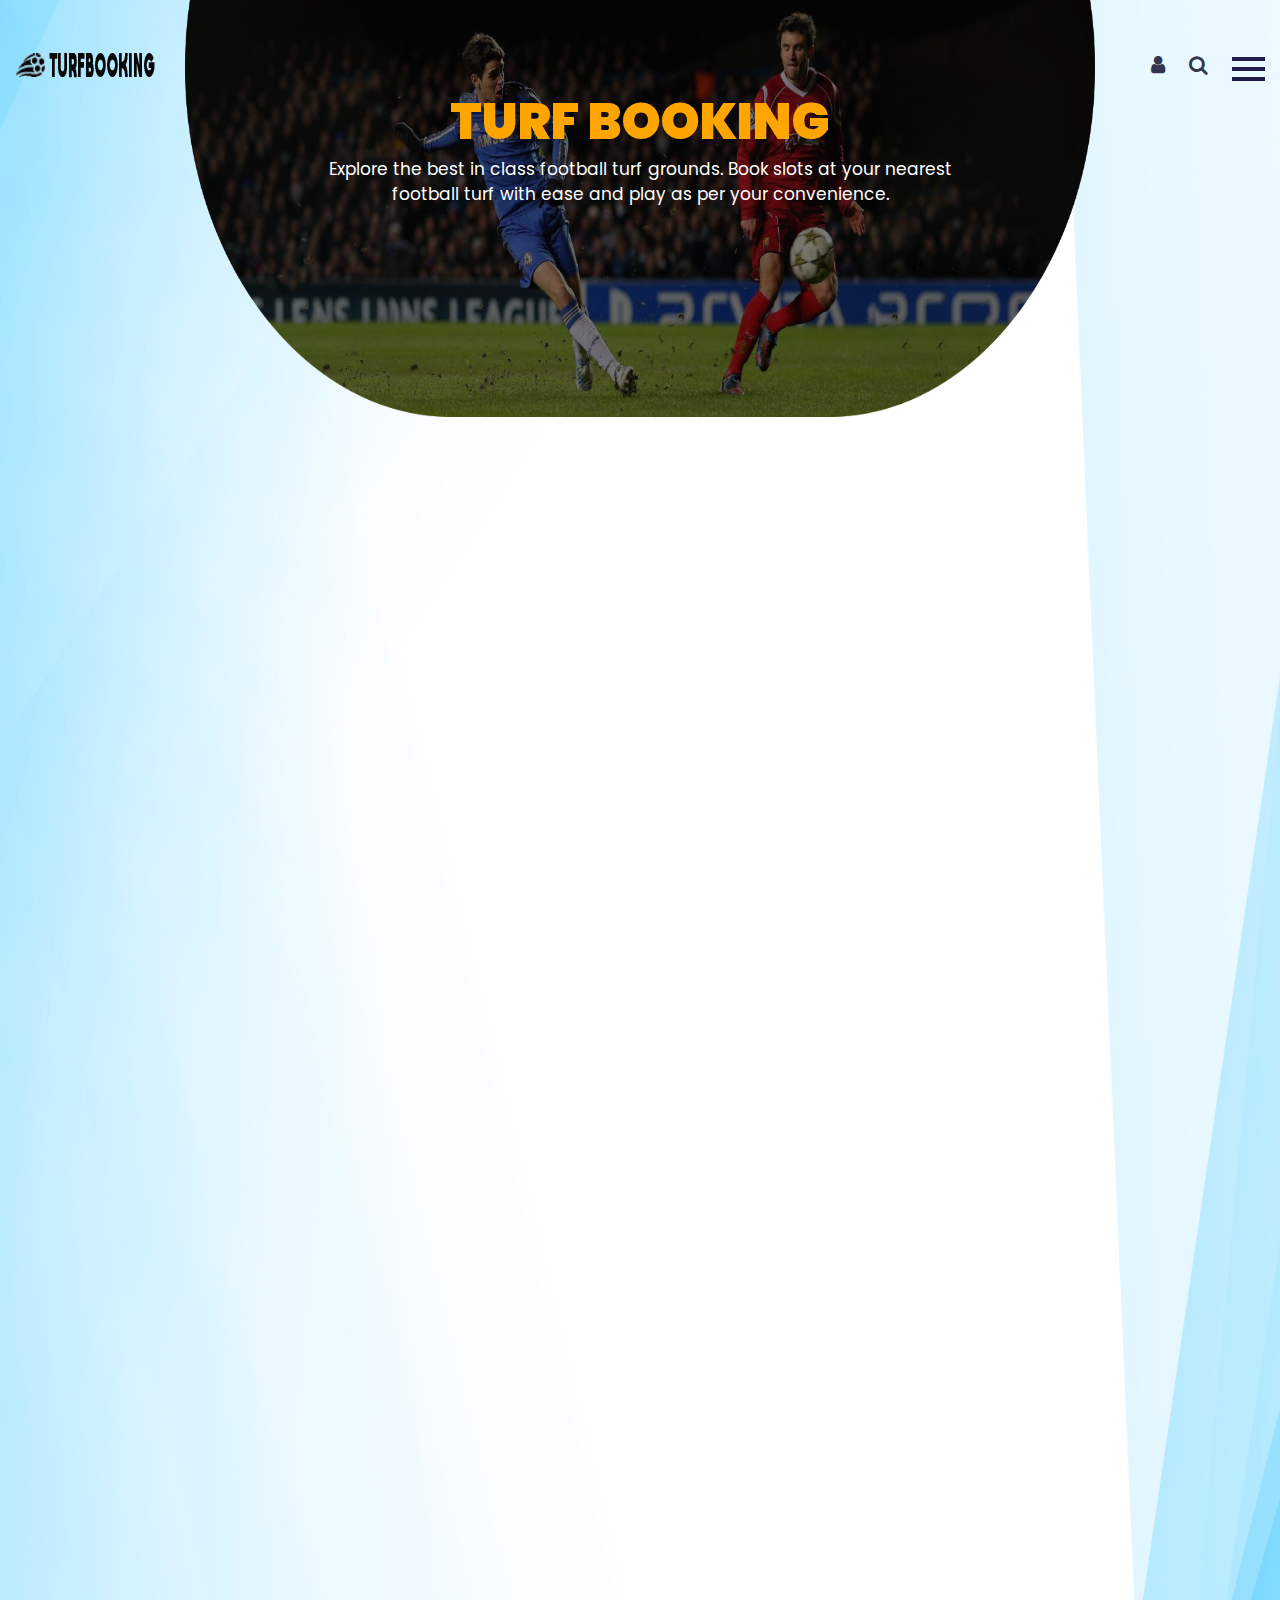
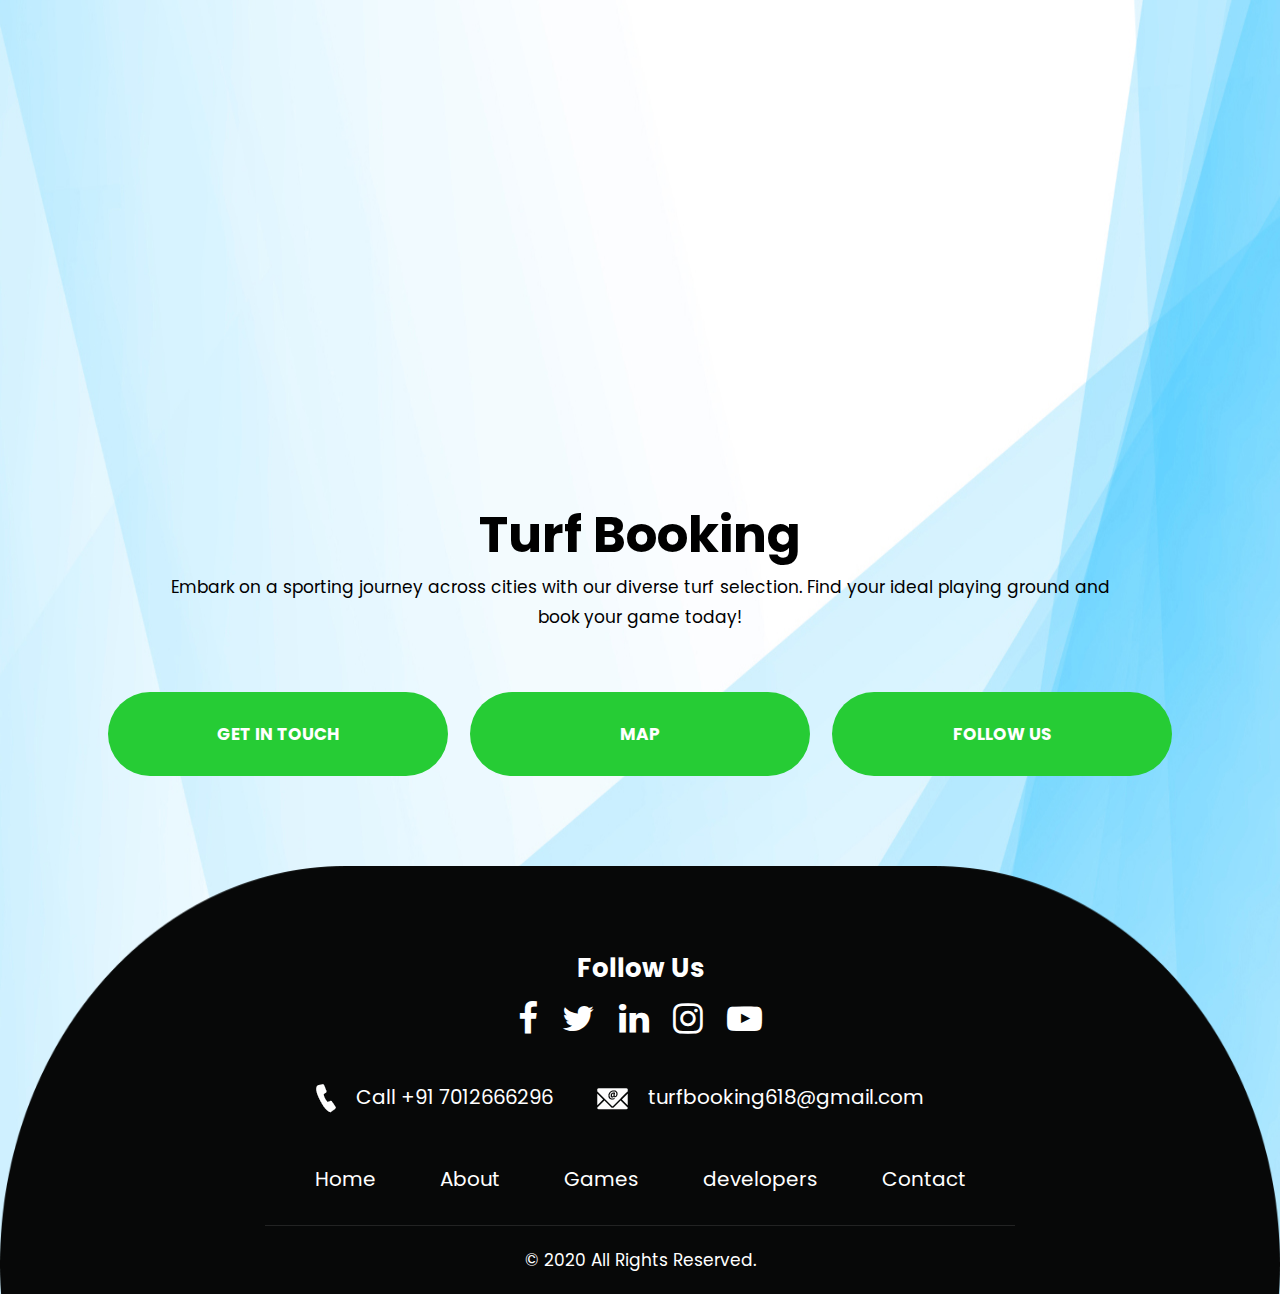
==== gallerypage.html @ ac1b89bb "Add files via upload" ====
<!DOCTYPE html>
<html lang="en">
   <head>
      <!-- basic -->
      <meta charset="utf-8">
      <meta http-equiv="X-UA-Compatible" content="IE=edge">
      <!-- mobile metas -->
      <meta name="viewport" content="width=device-width, initial-scale=1">
      <meta name="viewport" content="initial-scale=1, maximum-scale=1">
      <!-- site metas -->
      <title>TURF BOOKING</title>
      <meta name="keywords" content="">
      <meta name="description" content="">
      <meta name="author" content="">
      <!-- bootstrap css -->
      <link rel="stylesheet" href="css/bootstrap.min.css">
      <!-- style css -->
      <link rel="stylesheet" href="css/style.css">
      <!-- responsive-->
      <link rel="stylesheet" href="css/responsive.css">
      <!-- awesome fontfamily -->
      <link rel="stylesheet" href="https://cdnjs.cloudflare.com/ajax/libs/font-awesome/4.7.0/css/font-awesome.min.css">
      <!--[if lt IE 9]>
      <script src="https://oss.maxcdn.com/html5shiv/3.7.3/html5shiv.min.js"></script>
      <script src="https://oss.maxcdn.com/respond/1.4.2/respond.min.js"></script><![endif]-->
   </head>
   <style>
      .boxm{
     background-color:transparent;
     width:100%;
     height:1350px;
     position:relative;
     margin-top:250px;

}
.box1{
   background-image:url("C:/Users/Administrator/Desktop/AK FOODBALL/yogast-html/images/box1.jpg");
   background-repeat:no-repeat;
   background-size: cover;
     width:30%;
     height:400px;
      border-radius:20px;
     position:absolute;
     margin-top:50px;
        margin-left:37px;

}
.box2{
   background-image:url("C:/Users/Administrator/Desktop/AK FOODBALL/yogast-html/images/box2.jpg");
   background-repeat:no-repeat;
   background-size: cover;
     width:30%;
     height:400px;
      border-radius:20px;
     position:absolute;
     margin-top:50px;
     margin-left: 470px;
  }
  .box3{
   background-image:url("C:/Users/Administrator/Desktop/AK FOODBALL/yogast-html/images/box3.jpg");
   background-repeat:no-repeat;
   background-size: cover;
     width:30%;
     height:400px;
      border-radius:20px;
     position:absolute;
     margin-top:50px;
     margin-left: 900px;
  }
  .box4{
   background-image:url("C:/Users/Administrator/Desktop/AK FOODBALL/yogast-html/images/box4.jpg");
   background-repeat:no-repeat;
   background-size: cover;
     width:30%;
     height:400px;
      border-radius:20px;
     position:absolute;
    margin-top:480px;
        margin-left:37px;

  }
.box5{
   background-image:url("C:/Users/Administrator/Desktop/AK FOODBALL/yogast-html/images/box5.jpg");
   background-repeat:no-repeat;
   background-size: cover;
     width:30%;
     height:400px;
      border-radius:20px;
     position:absolute;
    margin-top:480px;
        margin-left:470px;
     }
     .box6{
  background-image:url("C:/Users/Administrator/Desktop/AK FOODBALL/yogast-html/images/box6.jpg");
   background-repeat:no-repeat;
   background-size: cover;
     width:30%;
     height:400px;
      border-radius:20px;
     position:absolute;
    margin-top:480px;
        margin-left: 900px;
     }
     .box7{
     background-image:url("C:/Users/Administrator/Desktop/AK FOODBALL/yogast-html/images/box7.jpg");
   background-repeat:no-repeat;
   background-size: cover;
       width:30%;
     height:400px;
      border-radius:20px;
     position:absolute;
    margin-top:907px;
        margin-left:37px;
     }
     .box8{
    background-image:url("C:/Users/Administrator/Desktop/AK FOODBALL/yogast-html/images/box8.jpg");
   background-repeat:no-repeat;
   background-size: cover;
       width:30%;
     height:400px;
      border-radius:20px;
     position:absolute;
    margin-top:907px;
        margin-left:470px;

     }
     .box9{
    background-image:url("C:/Users/Administrator/Desktop/AK FOODBALL/yogast-html/images/box9.jpg");
   background-repeat:no-repeat;
   background-size: cover;
       width:30%;
     height:400px;
     position:absolute;
    margin-top:907px;
        margin-left:900px;
        border-radius:20px;
     }





   </style>
   <!-- body -->
   <body class="main-layout">
      <!-- loader  -->
      
      <div id="mySidepanel" class="sidepanel">
         <a href="javascript:void(0)" class="closebtn" onclick="closeNav()">×</a>
          <a href="index.html">Home</a>
         <a href="about.html">About</a>
         <a href="tranner.html">Games</a>
         <a href="tranner.html">Site developers</a>
         <a href="contact.html">Contact</a>
         <a class="active"href="gallerypage.html">gallery page</a>
      </div>
      <!-- header -->
      <header>
         <!-- header inner -->
         <div class="head-top">
            <div class="container-fluid">
               <div class="row d_flex">
                  <div class="col-sm-3">
                     <div class="logo">
                        <a href="index.html"><img src="images/logo.png" /></a>
                     </div>
                  </div>
                  <div class="col-sm-9">
                     <ul class="email text_align_right">
                        <li><a href="Javascript:void(0)"><i class="fa fa-user" aria-hidden="true"></i></a></li>
                        <li><a href="Javascript:void(0)"><i class="fa fa-search" aria-hidden="true"></i></a></li>
                        <li> <button class="openbtn" onclick="openNav()"><img src="images/menu_btn.png"></button></li>
                     </ul>
                  </div>
               </div>
            </div>
         </div>
      </header>
      <!-- end header -->
      <!-- start slider section -->
      <div  class=" banner_main">
         <div class="container-fluid">
            <div class="row">
               <div class="col-md-12">
                  <div class="club"> 
                     <figure><img clas s="sm_n0" src="images/bbnner.png"> <img class="tes_n0" src="images/banner1.jpg"> </figure> 
                     <div class="poa_t ">
                        <h1><b>TURF BOOKING</b></h1>
                        <p>Explore the best in class football turf grounds. Book slots at your nearest<br> football turf with ease and play as per your convenience.
                        </p>
                     </div>
                  </div>
               </div>
            </div>
         </div>
      </div>
         </div>
         <div class="boxm">
            <div class="box1"></div>
             <div class="box2"></div>
               <div class="box3"></div>
               <div class="box4"></div>
               <div class="box5"></div>
               <div class="box6"></div>
               <div class="box7"></div>
               <div class="box8"></div>
               <div class="box9"></div>
         </div>
       <!-- our_club -->
      <div class="our_club">
         <div class="container">
            <div class="row">
               <div class="col-md-10 offset-md-1">
                  <div class="titlepage text_align_center">
                     <h2>Turf Booking</h2>
                     <p>Embark on a sporting journey across cities with our diverse turf selection. Find your ideal playing ground and book your game today!</p>
                  </div>
               </div>
               <div class="col-md-12">
                  <div class="club_btn">
                     <a class="read_more " href="Javascript:void(0)">Get In Touch</a>
                     <a class="read_more" href="Javascript:void(0)">Map</a>
                     <a class="read_more" href="Javascript:void(0)">follow us</a>
                  </div>
               </div>
            </div>
         </div>
      </div>
      <!-- end our_club -->
      <!-- footer -->
      <footer>
         <div class="footer">
            <div class="container">
               <div class="row">
                  <div class="col-md-8 offset-md-2">
                     <h3>Follow Us</h3>
                     <ul class="social_icon text_align_center">
                        <li> <a href="Javascript:void(0)"><i class="fa fa-facebook-f"></i></a></li>
                        <li> <a href="Javascript:void(0)"><i class="fa fa-twitter"></i></a></li>
                        <li> <a href="Javascript:void(0)"><i class="fa fa-linkedin" aria-hidden="true"></i></a></li>
                        <li> <a href="Javascript:void(0)"><i class="fa fa-instagram" aria-hidden="true"></i></a></li>
                        <li> <a href="Javascript:void(0)"><i class="fa fa-youtube-play" aria-hidden="true"></i></a></li>
                     </ul>
                     <div class="conta text_align_center">
                        <ul>
                           <li> <a href="Javascript:void(0)"><img src="images/call.png" alt="#"/> Call +91 7012666296
                              </a>
                           </li>
                           <li> <a href="Javascript:void(0)"><img src="images/mall.png" alt="#"/>  turfbooking618@gmail.com
                           </li>
                        </ul>
                     </div>
                  </div>
                  <div class="col-md-8 offset-md-2">
                     <div class="menu_bottom text_align_center">
                        <ul>
                           <li><a href="index.html">Home</a></li>
                           <li><a href="about.html">About</a></li>
                           <li><a href="games.html">Games</a></li>
                           <li><a href="tranner.html">developers</a></li>
                           <li><a href="contact.html">Contact</a></li>
                          
                        </ul>
                     </div>
                  </div>
               </div>
            </div>
            <div class="copyright text_align_center">
               <div class="container">
                  <div class="row">
                     <div class="col-md-8 offset-md-2">
                        <p>© 2020 All Rights Reserved. <a href="https://html.design/"></a></p>
                     </div>
                  </div>
               </div>
            </div>
         </div>
      </footer>
      <!-- end footer -->
      <!-- Javascript files-->
      <script src="js/jquery.min.js"></script>
      <script src="js/bootstrap.bundle.min.js"></script>
      <script src="js/jquery-3.0.0.min.js"></script>
      <script src="js/custom.js"></script>
   </body>
</html>
---- css/style.css ----
/*--------------------------------------------------------------------- 
File Name: style.css 
---------------------------------------------------------------------*/


/*--------------------------------------------------------------------- 
import Fonts 
---------------------------------------------------------------------*/

@import url('https://fonts.googleapis.com/css?family=Rajdhani:300,400,500,600,700');
@import url('https://fonts.googleapis.com/css?family=Poppins:100,100i,200,200i,300,300i,400,400i,500,500i,600,600i,700,700i,800,800i,900,900i');
@import url('https://fonts.googleapis.com/css?family=Raleway:100,100i,200,200i,300,300i,400,400i,500,500i,600,600i,700,700i,800,800i,900,900i');
@import url('https://fonts.googleapis.com/css?family=Open+Sans:400,600,600i,700,700i,800,800i&display=swap');

/*--------------------------------------------------------------------- import Files ---------------------------------------------------------------------*/

@import url(font-awesome.min.css);
@import url(owl.carousel.min.css);

/*--------------------------------------------------------------------- 
basic 
---------------------------------------------------------------------*/

body {
     color: #666666;
     font-size: 14px;
     font-family: 'Poppins', sans-serif;
     line-height: 1.80857;
     font-weight: normal;
     background: url(../images/bg-body.jpg);
     background-position: center;
     background-repeat: no-repeat;
}

a {
     color: #1f1f1f;
     text-decoration: none !important;
     outline: none !important;
     -webkit-transition: all .3s ease-in-out;
     -moz-transition: all .3s ease-in-out;
     -ms-transition: all .3s ease-in-out;
     -o-transition: all .3s ease-in-out;
     transition: all .3s ease-in-out;
}

h1,
h2,
h3,
h4,
h5,
h6 {
     letter-spacing: 0;
     font-weight: normal;
     position: relative;
     padding: 0;
     font-weight: normal;
     line-height: normal;
     color: #111111;
     margin: 0
}

h1 {
     font-size: 24px
}

h2 {
     font-size: 22px
}

h3 {
     font-size: 18px
}

h4 {
     font-size: 16px
}

h5 {
     font-size: 14px
}

h6 {
     font-size: 13px
}

*,
*::after,
*::before {
     -webkit-box-sizing: border-box;
     -moz-box-sizing: border-box;
     box-sizing: border-box;
}

h1 a,
h2 a,
h3 a,
h4 a,
h5 a,
h6 a {
     color: #212121;
     text-decoration: none!important;
     opacity: 1
}

button:focus {
     outline: none;
}

ul,
li,
ol {
     margin: 0px;
     padding: 0px;
     list-style: none;
}

p {
     margin: 0px;
     padding: 0;
     font-weight: 400;
     font-size: 17px;
     line-height: 28px;
}

a {
     color: #222222;
     text-decoration: none;
     outline: none !important;
}

a,
.btn {
     text-decoration: none !important;
     outline: none !important;
     -webkit-transition: all .3s ease-in-out;
     -moz-transition: all .3s ease-in-out;
     -ms-transition: all .3s ease-in-out;
     -o-transition: all .3s ease-in-out;
     transition: all .3s ease-in-out;
}

img {
     max-width: 100%;
     height: auto;
}

 :focus {
     outline: 0;
}

.btn-custom {
     margin-top: 20px;
     background-color: transparent !important;
     border: 2px solid #ddd;
     padding: 12px 40px;
     font-size: 16px;
}

.lead {
     font-size: 18px;
     line-height: 30px;
     color: #767676;
     margin: 0;
     padding: 0;
}

.form-control:focus {
     border-color: darkred;
     box-shadow: 0 0 0 .2rem rgba(255, 255, 255, .25);
}

.navbar-form input {
     border: none !important;
}

.badge {
     font-weight: 500;
}

blockquote {
     margin: 20px 0 20px;
     padding: 30px;
}

button {
     border: 0;
     margin: 0;
     padding: 0;
     cursor: pointer;
}

.full {
     width: 100%;
     float: left;
     margin: 0;
     padding: 0;
}

.text_align_center {
     text-align: center;
}

.text_align_left {
     text-align: left;
}

.text_align_right {
     text-align: right;
}

.d_flex {
     display: flex;
     align-items: center;
     flex-wrap: wrap;
}

.container {
     max-width: 1170px;
}


/*---------------------------- 
                                      er  
----------------------------*/

.loader_bg {
     position: fixed;
     z-index: 9999999;
     background: #fff;
     width: 100%;
     height: 100%;
}

.loader {
     height: 100%;                                 
     width: 100%;
     position: absolute;
     left: 0;
     top: 0;
     display: flex;
     justify-content: center;
     align-items: center;
}

.loader img {
     width: 280px;
}


/*--------------------------------------------------------------------- 
header 
---------------------------------------------------------------------*/

header {
     background: transparent;
     width: 100%;
     padding: 40px 0px;
     position: absolute;
     z-index: 9;
}


/*--------------------------------------------------------------------- 
menu section
---------------------------------------------------------------------*/

ul.email {
     float: right;
     padding-top: 1px;
}

ul.email li {
     display: inline-block;
     padding-right: 20px;
}

ul.email li:last-child {
     padding-right: 0;
}

ul.email li a {
     color: #343650;
     font-size: 20px;
}

.sidepanel {
     width: 0;
     position: fixed;
     z-index: 9999999;
     height: 100%;
     top: 0;
     left: 0;
     background-color: skyblue;
     overflow-x: hidden;
     transition: 0.5s;
     padding-top: 60px;
}

.sidepanel a {
     padding: 8px 8px 8px 32px;
     text-decoration: none;
     font-size: 20px;
     color:black;
     display: block;
     transition: 0.3s;
}

.sidepanel a:hover {
     color: #26cc35;
}

.sidepanel a.active {
     color: #26cc35;
}

.sidepanel .closebtn {
     position: absolute;
     top: 0;
     right: 25px;
     font-size: 36px;
}

.openbtn {
     cursor: pointer;
     background-color: transparent;
     color: white;
     border: none;
}


/** banner_main **/

.banner_main {
     margin: 0 170px;
}

.tes_n0 {
     display: none;
}

.poa_t {
     position: absolute;
     top: 97px;
     left: 0;
     right: 0;
}

.club {
     text-align: center;
}

.club figure {
     margin: 0;
}

.club figure img {
     height: 417px;
}

.club h1 {
     color:orange;
     font-size: 50px;
     line-height: 50px;
     text-transform: uppercase;
     font-weight: bold;
     padding-bottom: 10px;
}

.club p {
     color:white;
     line-height: 25px;
     font-weight: 400;
     font-size: 17px;
}

.footbol {
     margin-top: -180px;
}

#myCarousel .carousel-indicators {
     display: none;
}

#myCarousel a.carousel-control-next,
#myCarousel a.carousel-control-prev {
     background: #26cc35;
     width: 80px;
     height: 80px;
     top: 49%;
     opacity: 1;
     font-size: 35px;
     color: #fff;
     border-radius: 50px;
}

#myCarousel a.carousel-control-next {
     right: 5%;
}

#myCarousel a.carousel-control-prev {
     left: 5%;
}

#myCarousel a.carousel-control-next:focus,
#myCarousel a.carousel-control-next:hover,
#myCarousel a.carousel-control-prev:focus,
#myCarousel a.carousel-control-prev:hover {
     background: #1f1d47;
     color: #fff;
     opacity: 1;
}

.relative {
     position: inherit;
     bottom: 0;
     padding: 0;
}

.bluid {
     text-align: center;
}



.foot_img {
     background: #26cc35;
     max-width: 350px;
     margin: 0 auto;
     padding: 65px 0 58px 0;
     border-radius: 60%;
     margin-bottom: 80px;
}

.titlepage {
     padding-bottom: 60px;
}

.titlepage h2 {
     font-size: 50px;
     font-weight: bold;
     line-height: 55px;
     color: #000000;
}

.read_more {
     display: inline-block;
     background: #26cc35;
     color: #fff;
     max-width: 201px;
     height: 67px;
     line-height: 67px;
     width: 100%;
     font-size: 17px;
     text-align: center;
     font-weight: bold;
     border-radius: 50px;
     transition: ease-in all 0.5s;
}

.read_more:hover {
     background: #1f1d46;
     color: #fff;
     transition: ease-in all 0.5s;
}

.img_responsive {
     max-width: 100%;
}


/** sports **/

.sports {
     padding-top: 90px;
}

.sports .titlepage p {
     color: #000000;
     font-size: 17px;
     line-height: 30px;
     padding-top: 10px;
     margin-bottom: 40px;
}

.sports_main figure {
     margin: 0;
}

.dorder {
     border: #1f1d45 solid 40px;
}

.sports_main figure img {
     filter: drop-shadow(0px 0px 4px #1e1e1e3d);
     border-radius: 50%;
}

.sports_text h3 {
     padding-top: 30px;
     color: #26cc35;
     font-size: 30px;
     line-height: 30px;
     padding-bottom: 20px;
     font-weight: bold;
     text-transform: uppercase;
}

.sports_text p {
     color: #111111;
     font-size: 17px;
     line-height: 30px;
     padding-bottom: 25px;
}

.dark3 {
     color: #171717 !important;
}

.sports_text .read_more {
     max-width: 143px;
     line-height: 48px;
     height: 48px;
}


/* end sports */


/** about **/

.about {
     padding-top: 90px;
}

.about .titlepage p {
     color: #000000;
     font-size: 17px;
     line-height: 30px;
     padding-top: 10px;
}

.about_img figure {
     margin: 0;
}

.abo_btn {
     position: absolute;
     background-position: center;
     text-align: center;
     display: flex;
     align-items: center;
     justify-content: center;
     left: 0;
     right: 0;
     top: 0;
     bottom: 0;
}


/** end about **/


/** trannir **/

.trannir {
     padding-top: 90px;
}

.trannir .titlepage {
     padding-bottom: 60px;
}

.trannir .titlepage p {
     color: #000000;
     font-size: 17px;
     line-height: 30px;
     padding-top: 10px;
}

.posi_in {
     position: inherit;
     padding: 0;
}

.trannir_text i img {
     border-radius: 50%;
}

.trannir_text h3 {
     margin-top: 40px;
     color: #111111;
     font-size: 31px;
     padding: 0;
     font-weight: bold;
     line-height: 20px;
}

.trannir_text span {
     color: #26cc35;
     font-size: 23px;
     font-weight: bold;
     display: block;
}

.trannir_text ul.social_icon li a {
     color: #000000;
}

#testimo .carousel-indicators {
     display: none;
}

#testimo a.carousel-control-next,
#testimo a.carousel-control-prev {
     background: #26cc35;
     width: 80px;
     height: 80px;
     top: 49%;
     opacity: 1;
     font-size: 40px;
     border-radius: 40px;
     color: #fff;
}

#testimo a.carousel-control-next:focus,
#testimo a.carousel-control-next:hover,
#testimo a.carousel-control-prev:focus,
#testimo a.carousel-control-prev:hover {
     background: #1f1d47;
     color: #fff;
     opacity: 1;
}


/** end trannir **/


/* our_club */

.our_club {
     padding-top: 90px;
}

.our_club .titlepage p {
     color: #000000;
     font-size: 17px;
     line-height: 30px;
     padding-top: 10px;
}

.club_btn {
     display: flex;
     justify-content: center;
     flex-wrap: wrap;
}

.club_btn .read_more {
     max-width: 340px;
     height: 84px;
     line-height: 84px;
     text-transform: uppercase;
     margin: 0 11px;
}


/* end our_club */


/** footer **/

.footer {
     background: url(../images/footer_bg.png);
     background-repeat: no-repeat;
     background-position: center;
     background-size: 100% 100%;
     padding-top: 90px;
     margin-top: 90px;
}

.footer h3 {
     color: #ffffff;
     font-size: 26px;
     font-weight: bold;
     line-height: 25px;
     text-align: center;
}

ul.social_icon {
     padding-top: 20px;
}

ul.social_icon li {
     display: inline-block;
     padding-right: 20px;
}

ul.social_icon li:last-child {
     padding-right: 0;
}

ul.social_icon li a {
     color: #fff;
     display: inline-block;
     text-align: center;
     line-height: 35px;
     font-size: 35px;
     font-weight: bold;
}

ul.social_icon li a:hover {
     color: #26cc35;
     transform: rotate(360deg);
     transition: ease-in all 0.7s;
}

.conta {
     margin-top: 40px;
}

.conta ul li {
     display: inline-block;
     padding-right: 40px;
}

.conta ul li:last-child {
     padding-right: 0;
}

.conta ul li a {
     color: #fff;
     font-size: 20px;
}

.conta ul li a img {
     padding-right: 15px;
}

.menu_bottom {
     padding-top: 50px;
}

.menu_bottom li {
     display: inline-block;
     padding: 0 30px;
     color: #ffffff;
}

.menu_bottom ul li a {
     color: #fff;
     font-size: 20px;
     line-height: 29px;
}

.menu_bottom li a:hover {
     color: #26cc35;
}

.copyright {
     margin-top: 30px;
}

.copyright p {
     color: #fff;
     padding: 20px 0px;
     border-top: #222323 solid 1px;
}

.copyright a {
     color: #fff;
}

.copyright a:hover {
     color: #26cc35;
}


/** end footer **/


/*- - ener page css--*/

.inner_page header {
     box-shadow: 0 -3px 12px 0px #26cc35;
     position: inherit;
     background: #fff;
}

.inner_page .testimonial {
     margin-top: 90px;
}


/** contact section **/

.contact {
     padding-top: 90px;
}

.main_form .contactus {
     border: #fff solid 1px;
     padding: 0 15px;
     margin-bottom: 25px;
     width: 100%;
     height: 63px;
     background: #fff;
     color:#828181;
     font-size: 16px;
     font-weight: normal;
     box-shadow: 0px 0px 18px rgba(22, 22, 23, 0.11);
}

.main_form .textarea {
     border: #fff solid 1px;
     margin-bottom: 25px;
     width: 100%;
     background: #fff;
     color: #828181;
     font-size: 18px;
     font-weight: normal;
     padding: 36px 15px 0 15px;
     border-radius: 0;
     box-shadow: 0px 0px 18px rgba(22, 22, 23, 0.11);
     height: 109px;
}

.main_form .send_btn {
     font-size: 20px;
     transition: ease-in all 0.5s;
     background-color: #26cc35;
     text-transform: uppercase;
     color: #fff;
     padding: 12px 0px;
     max-width: 243px;
     width: 100%;
     display: block;
     margin-top: 10px !important;
     font-weight: 500;
     margin: 0 auto;
}

.main_form .send_btn:hover {
     background-color: #1f1d47;
     transition: ease-in all 0.5s;
     color: #000000;
}

#request *::placeholder {
     color: #828181;
     opacity: 1;
}


/** end contact section **/
---- css/responsive.css ----
/*--------------------------------------------------------------------- 
File Name: responsive.css 
---------------------------------------------------------------------*/

@media (min-width: 1200px) and (max-width: 1320px) {}

@media (min-width: 992px) and (max-width: 1199px) {
    .banner_main {
        margin: 0 151px;
    }
    .club_btn .read_more {
        max-width: 296px;
    }
    .poa_t {
        padding: 0 30px;
    }
    .menu_bottom li {
        padding: 0 26px;
    }
}

@media (min-width: 768px) and (max-width: 991px) {
    .banner_main {
        margin: 0 151px;
    }
    .poa_t {
        padding: 0 30px;
    }
    .footbol {
        margin-top: -126px;
    }
    .club figure img {
        height: 354px;
    }
    .club_btn .read_more {
        max-width: 220px;
    }
    .conta ul li {
        padding-right: 25px;
    }
    .conta ul li a img {
        padding-right: 5px;
    }
    .menu_bottom li {
        padding: 0 11px;
    }
}

@media (min-width: 576px) and (max-width: 767px) {
    header {
        position: inherit;
        background: #fff;
    }
    .banner_main {
        margin: 0;
    }
    .sm_n0 {
        display: none;
    }
    .tes_n0 {
        display: inherit;
    }
    .poa_t {
        padding: 0 30px;
    }
    .sports_main {
        margin-bottom: 30px;
    }
    .club_btn .read_more {
        max-width: 174px;
        height: 64px;
        line-height: 64px;
        margin: 0 4px;
    }
    .menu_bottom li {
        padding: 0 16px;
    }
}

@media (max-width: 575px) {
    header {
        position: inherit;
        background: #fff;
    }
    .d_none {
        display: none !important;
    }
    .email {
        padding-top: 0 !important;
        margin-top: -44px;
    }
    .logo {
        display: block;
        width: 144px;
        float: left;
    }
    .banner_main {
        margin: 0;
    }
    .sm_n0 {
        display: none;
    }
    .tes_n0 {
        display: inherit;
    }
    .poa_t {
        padding: 0 30px;
        top: 58px;
    }
    .club h1 {
        font-size: 37px;
    }
    .sports_main {
        margin-bottom: 30px;
    }
    .club figure img {
        height: 276px;
    }
    .footbol {
        margin-top: -33px;
    }
    .dorder {
        border: #1f1d45 solid 10px;
    }
    .foot_img {
        max-width: 260px;
        padding: 23px 0 9px 0;
    }
    .abo_btn a img {
        width: 100px;
    }
    .titlepage h2 {
        font-size: 30px;
        line-height: 35px;
    }
    .club_btn .read_more {
        margin-top: 5px;
    }
    .footer {
        background: #070808;
    }
    .conta {
        text-align: left;
    }
    .menu_bottom li {
        padding: 0px 3px;
    }
    .menu_bottom ul li a {
        font-size: 14px;
    }
}
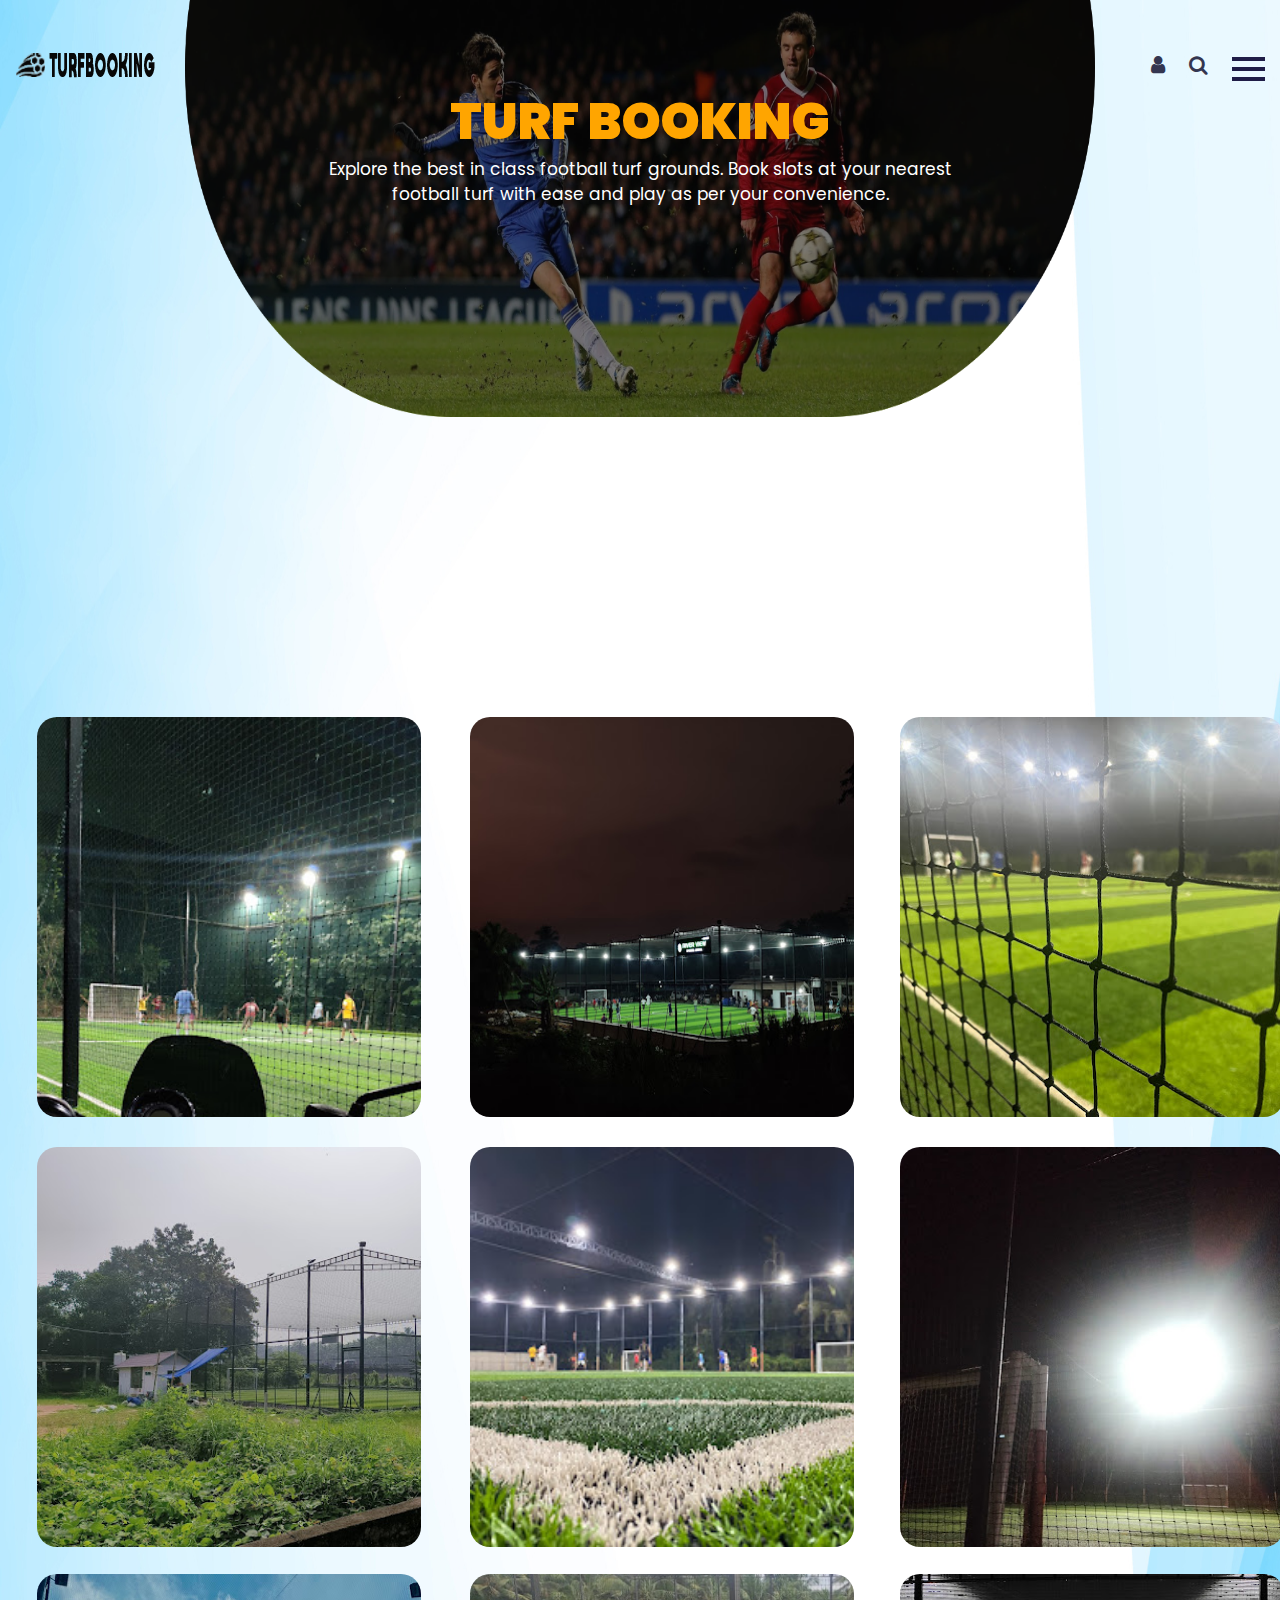
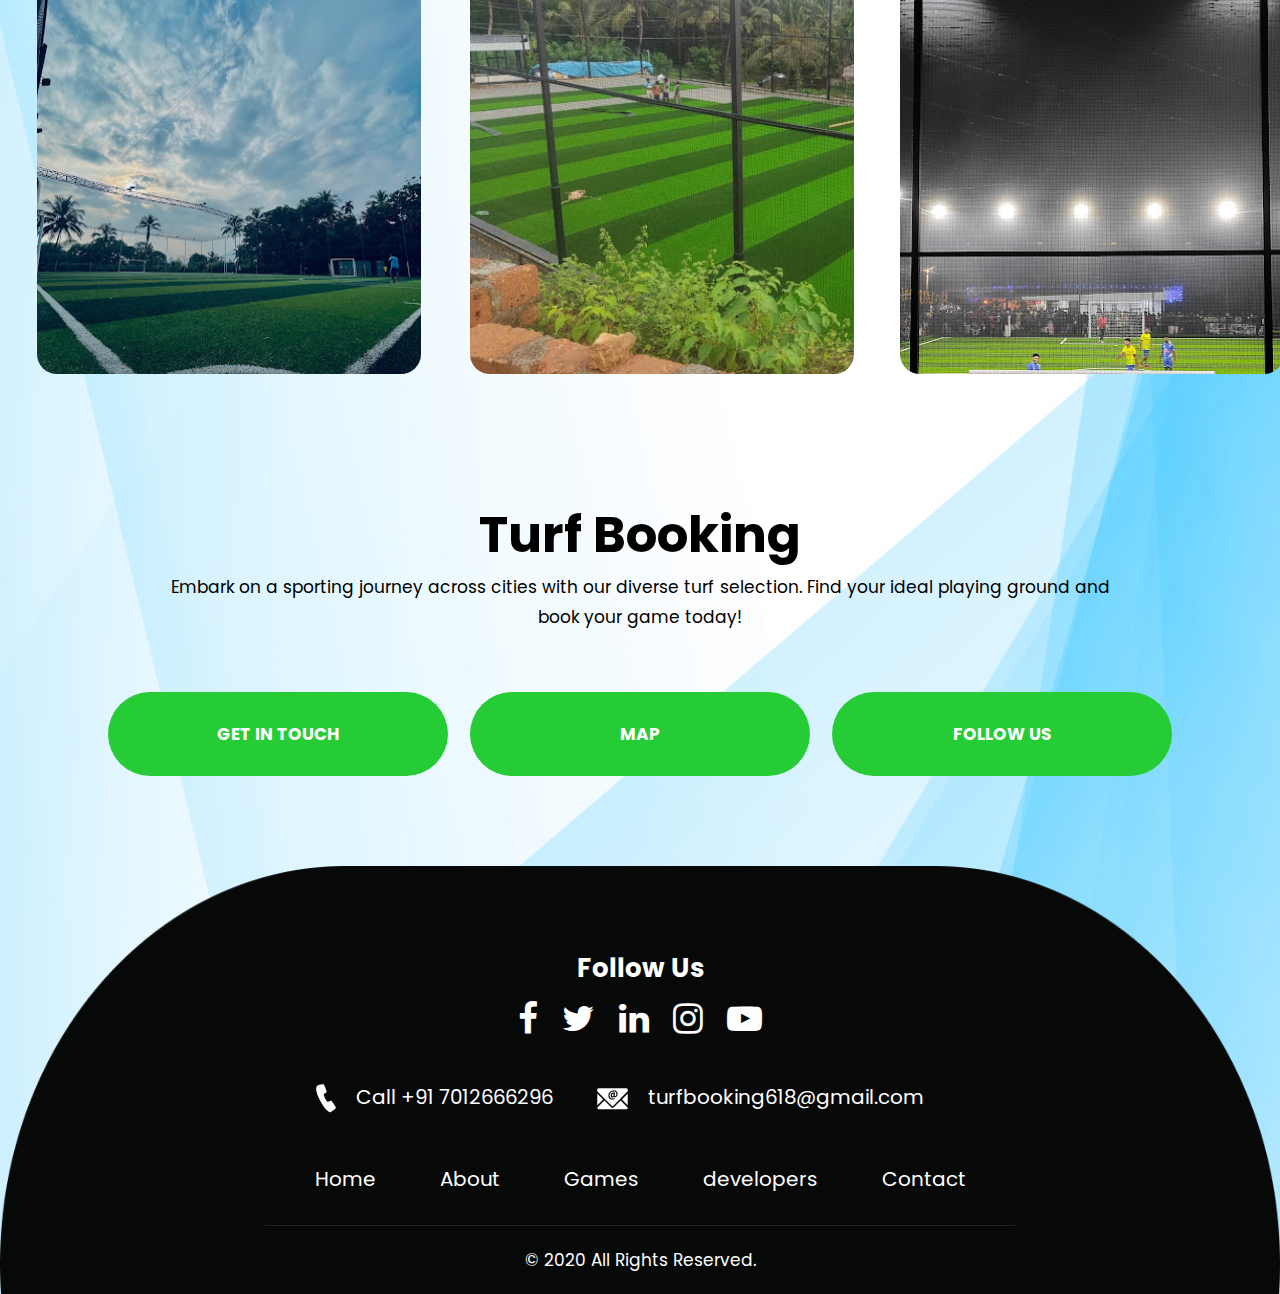
==== commit 38ef404d: "Update gallerypage.html" ====
--- a/gallerypage.html
+++ b/gallerypage.html
@@ -34,7 +34,7 @@
 
 }
 .box1{
-   background-image:url("C:/Users/Administrator/Desktop/AK FOODBALL/yogast-html/images/box1.jpg");
+   background-image:url("images/box1.jpg");
    background-repeat:no-repeat;
    background-size: cover;
      width:30%;
@@ -46,7 +46,7 @@
 
 }
 .box2{
-   background-image:url("C:/Users/Administrator/Desktop/AK FOODBALL/yogast-html/images/box2.jpg");
+   background-image:url("images/box2.jpg");
    background-repeat:no-repeat;
    background-size: cover;
      width:30%;
@@ -57,7 +57,7 @@
      margin-left: 470px;
   }
   .box3{
-   background-image:url("C:/Users/Administrator/Desktop/AK FOODBALL/yogast-html/images/box3.jpg");
+   background-image:url("images/box3.jpg");
    background-repeat:no-repeat;
    background-size: cover;
      width:30%;
@@ -68,7 +68,7 @@
      margin-left: 900px;
   }
   .box4{
-   background-image:url("C:/Users/Administrator/Desktop/AK FOODBALL/yogast-html/images/box4.jpg");
+   background-image:url("images/box4.jpg");
    background-repeat:no-repeat;
    background-size: cover;
      width:30%;
@@ -80,7 +80,7 @@
 
   }
 .box5{
-   background-image:url("C:/Users/Administrator/Desktop/AK FOODBALL/yogast-html/images/box5.jpg");
+   background-image:url("images/box5.jpg");
    background-repeat:no-repeat;
    background-size: cover;
      width:30%;
@@ -91,7 +91,7 @@
         margin-left:470px;
      }
      .box6{
-  background-image:url("C:/Users/Administrator/Desktop/AK FOODBALL/yogast-html/images/box6.jpg");
+  background-image:url("images/box6.jpg");
    background-repeat:no-repeat;
    background-size: cover;
      width:30%;
@@ -102,7 +102,7 @@
         margin-left: 900px;
      }
      .box7{
-     background-image:url("C:/Users/Administrator/Desktop/AK FOODBALL/yogast-html/images/box7.jpg");
+     background-image:url("images/box7.jpg");
    background-repeat:no-repeat;
    background-size: cover;
        width:30%;
@@ -113,7 +113,7 @@
         margin-left:37px;
      }
      .box8{
-    background-image:url("C:/Users/Administrator/Desktop/AK FOODBALL/yogast-html/images/box8.jpg");
+    background-image:url("images/box8.jpg");
    background-repeat:no-repeat;
    background-size: cover;
        width:30%;
@@ -125,7 +125,7 @@
 
      }
      .box9{
-    background-image:url("C:/Users/Administrator/Desktop/AK FOODBALL/yogast-html/images/box9.jpg");
+    background-image:url("images/box9.jpg");
    background-repeat:no-repeat;
    background-size: cover;
        width:30%;
@@ -283,4 +283,4 @@
       <script src="js/jquery-3.0.0.min.js"></script>
       <script src="js/custom.js"></script>
    </body>
-</html>+</html>
